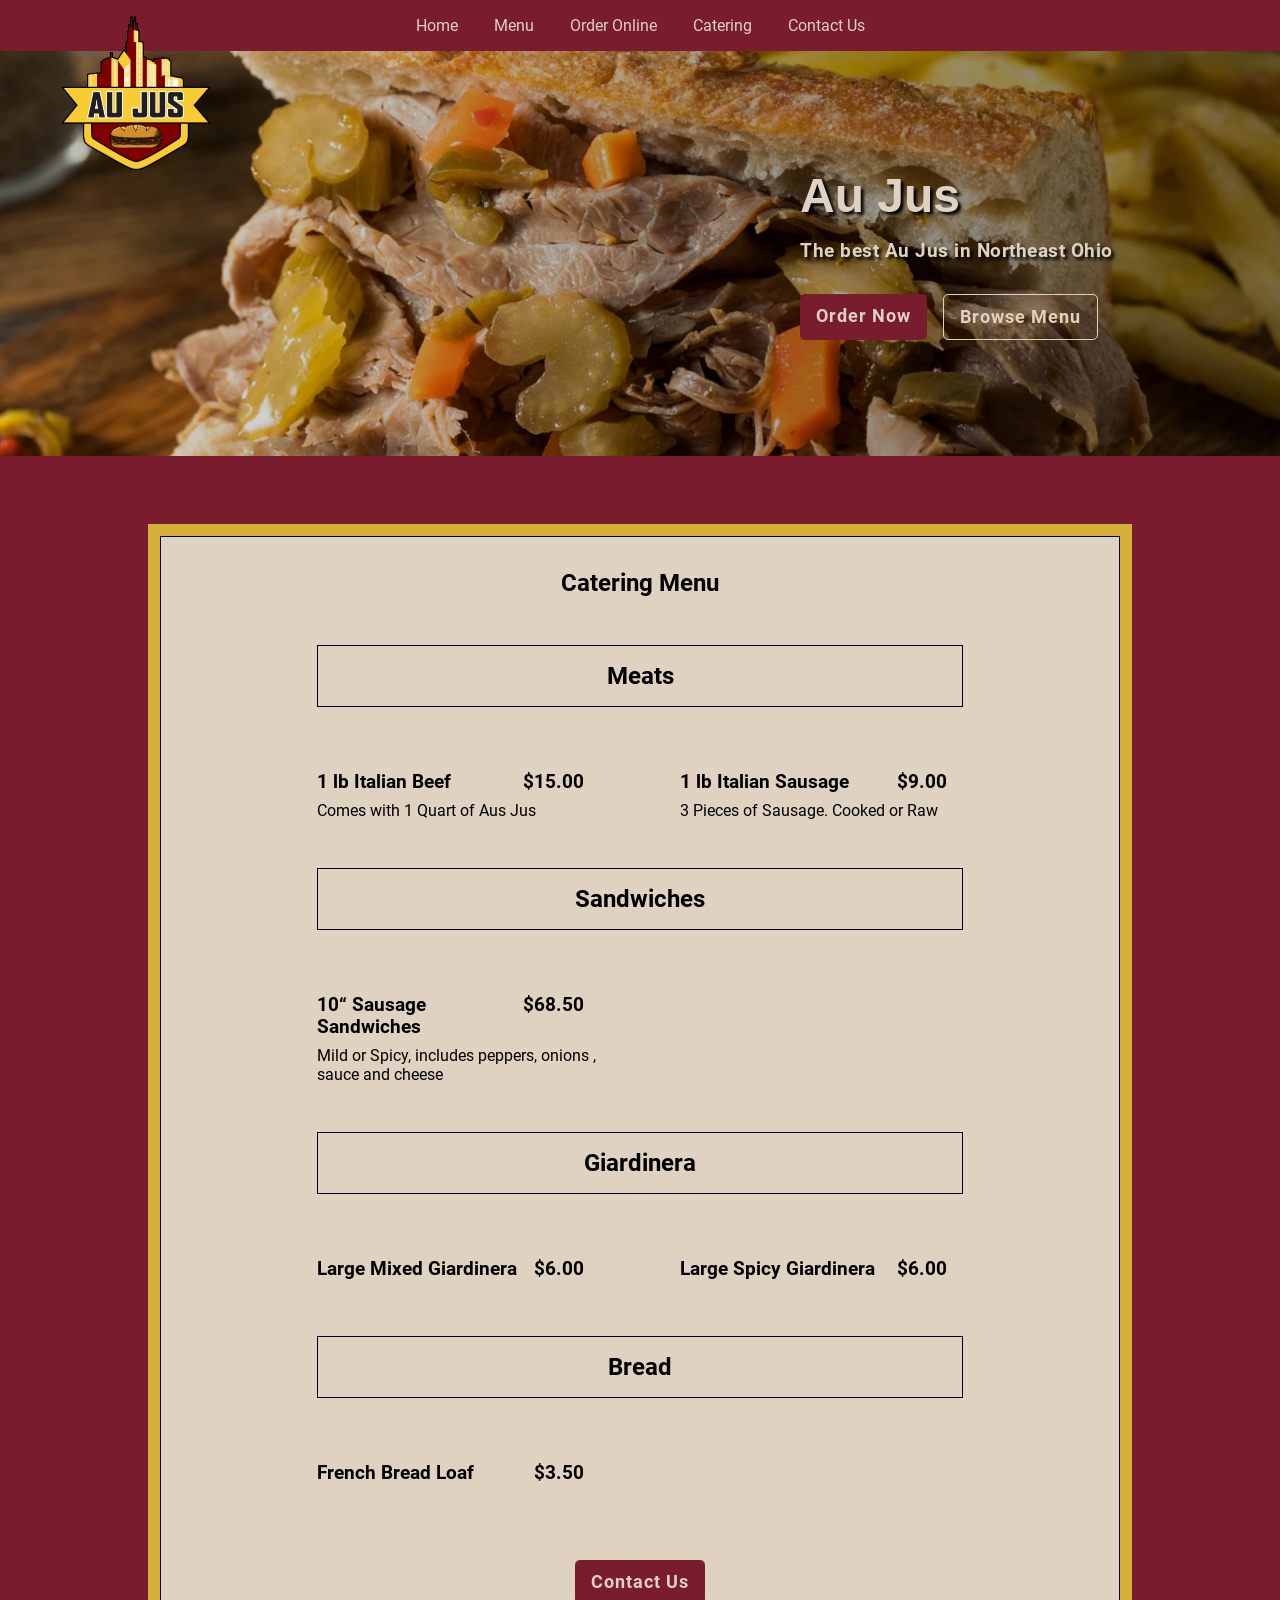
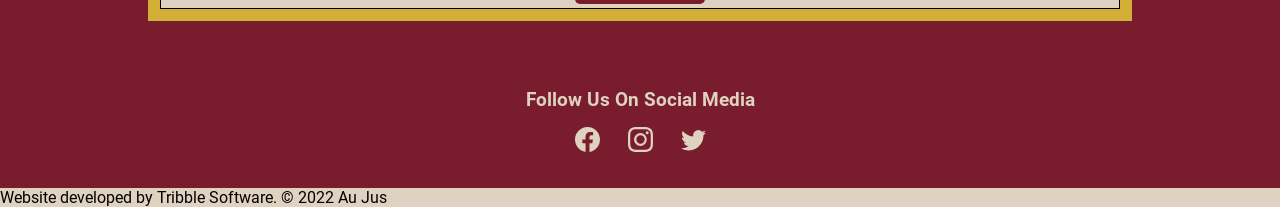
==== CateringMenu.html @ e4e85e1d "re created repo bc it was taking too long to learn how to remove sensitive password I accidentally u" ====
<!DOCTYPE html>
<html lang="en">

<head>
  <meta charset="UTF-8" />
  <meta http-equiv="X-UA-Compatible" content="IE=edge" />
  <meta name="viewport" content="width=device-width, initial-scale=1.0" />
  <link rel="stylesheet" type="text/css" href="css/style.css" />
  <script src="js/app.js" defer></script>
  <title>Au Jus - Catering Menu</title>
</head>

<body>
  <nav>
    <div class="logoHolder" id="logoHolder">
      <a href="index.html"><img id="logo" src="./images/LogoWithSkylineCompressed.png" alt="Aujus Logo" class="logo" /></a>
    </div>
    <a href="https://www.toasttab.com/local/r-1c04fff1-90ef-4f2b-801d-41af2a66e068" id="orderBtn">Order Now</a>
    <ul id="responsiveLinks">
      <li class="navItem"><a href="index.html">Home</a></li>
      <li class="navItem"><a href="Menu.html">Menu</a></li>
      <li class="navItem"><a href="https://www.toasttab.com/local/r-1c04fff1-90ef-4f2b-801d-41af2a66e068">Order
          Online</a></li>
      <li class="navItem"><a href="CateringMenu.html">Catering</a></li>
      <li class="navItem"><a href="ContactUs.html">Contact Us</a></li>
    </ul>


    <div id="hamburgerMenu">
      <span></span>
    </div>
  </nav>

  <!---------Catering Menu-------->
  <div class="heroContainer">
    <div class="main-hero">
      <div class="hero-text">
        <h1 id="heroTitle">Au Jus</h1>
        <img class="heroLogo" id="heroLogo" src="images/LogoWithSkylineCompressed.png" />
        <p>The best Au Jus in Northeast Ohio</p>
        <div class="hero-links">
          <a class="btn btn-primary" href="https://www.toasttab.com/local/r-1c04fff1-90ef-4f2b-801d-41af2a66e068">Order
            Now</a>
          <a class="btn btn-secondary" href="./Menu.html">Browse Menu</a>
        </div>
      </div>
    </div>
  </div>

  <div class="menuWrapper">
    <div class="menu">
      <h2>Catering Menu</h2>

      <div class="catering-flex-container">
        <h2 class="menuGroupTitle">Meats</h2>
        <div class="menuItem-flex-container">
          <div class="cateringMenuItem">
            <div class="menuItemTitle">
              <h3>1 lb Italian Beef</h3>
              <h3>$15.00</h3>
            </div>
            <p>Comes with 1 Quart of Aus Jus</p>
          </div>
          <div class="cateringMenuItem">
            <div class="menuItemTitle">
              <h3>1 lb Italian Sausage</h3>
              <h3>$9.00</h3>
            </div>
            <p>3 Pieces of Sausage. Cooked or Raw</p>
          </div>
        </div>
        <h2 class="menuGroupTitle">Sandwiches</h2>
        <div class="menuItem-flex-container">
          <div class="cateringMenuItem">
            <div class="menuItemTitle">
              <h3>10“ Sausage Sandwiches</h3>
              <h3>$68.50</h3>
            </div>
            <p>Mild or Spicy, includes peppers, onions , sauce and cheese</p>
          </div>
          <div class="cateringMenuItem">
            <div class="menuItemTitle">
              <h3></h3>
              <h3></h3>
            </div>
            <p></p>
          </div>
        </div>
        
        <!-- </div> -->

        <h2 class="menuGroupTitle">Giardinera</h2>
        <div class="menuItem-flex-container">
          <div class="cateringMenuItem">
            <div class="menuItemTitle">
              <h3>Large Mixed Giardinera</h3>
              <h3>$6.00</h3>
            </div>
          </div>
          <div class="cateringMenuItem">
            <div class="menuItemTitle">
              <h3>Large Spicy Giardinera</h3>
              <h3>$6.00</h3>
            </div>
          </div>
        </div>
        <h2 class="menuGroupTitle">Bread</h2>
        <div class="menuItem-flex-container">
          <div class="cateringMenuItem">
            <div class="menuItemTitle">
              <h3>French Bread Loaf</h3>
              <h3>$3.50</h3>
            </div>
          </div>
          <div class="cateringMenuItem">
            <div class="menuItemTitle">
              <h3></h3>
              <h3></h3>
            </div>
            <p></p>
          </div>
        </div>
      </div>
      <div class="btnWrapper">
        <a class="btn btn-primary" href="">Contact Us </a>
      </div>
    </div>
  </div>
  <div class="socialsContainer">
    <h3>Follow Us On Social Media</h3>
    <div>
      <a href="https://www.facebook.com/Au-Jus-100579089202048" target="_blank" aria-label="Facebook"><svg
          xmlns="http://www.w3.org/2000/svg" width="25" height="25" fill="currentColor" class="bi bi-facebook"
          viewBox="0 0 16 16">
          <path
            d="M16 8.049c0-4.446-3.582-8.05-8-8.05C3.58 0-.002 3.603-.002 8.05c0 4.017 2.926 7.347 6.75 7.951v-5.625h-2.03V8.05H6.75V6.275c0-2.017 1.195-3.131 3.022-3.131.876 0 1.791.157 1.791.157v1.98h-1.009c-.993 0-1.303.621-1.303 1.258v1.51h2.218l-.354 2.326H9.25V16c3.824-.604 6.75-3.934 6.75-7.951z" />
        </svg></a>
      <!-- Instagram -->
      <a href="https://www.instagram.com/aujuscle" target="_blank" aria-label="Instagram"><svg
          xmlns="http://www.w3.org/2000/svg" width="25" height="25" fill="currentColor" class="bi bi-instagram"
          viewBox="0 0 16 16">
          <path
            d="M8 0C5.829 0 5.556.01 4.703.048 3.85.088 3.269.222 2.76.42a3.917 3.917 0 0 0-1.417.923A3.927 3.927 0 0 0 .42 2.76C.222 3.268.087 3.85.048 4.7.01 5.555 0 5.827 0 8.001c0 2.172.01 2.444.048 3.297.04.852.174 1.433.372 1.942.205.526.478.972.923 1.417.444.445.89.719 1.416.923.51.198 1.09.333 1.942.372C5.555 15.99 5.827 16 8 16s2.444-.01 3.298-.048c.851-.04 1.434-.174 1.943-.372a3.916 3.916 0 0 0 1.416-.923c.445-.445.718-.891.923-1.417.197-.509.332-1.09.372-1.942C15.99 10.445 16 10.173 16 8s-.01-2.445-.048-3.299c-.04-.851-.175-1.433-.372-1.941a3.926 3.926 0 0 0-.923-1.417A3.911 3.911 0 0 0 13.24.42c-.51-.198-1.092-.333-1.943-.372C10.443.01 10.172 0 7.998 0h.003zm-.717 1.442h.718c2.136 0 2.389.007 3.232.046.78.035 1.204.166 1.486.275.373.145.64.319.92.599.28.28.453.546.598.92.11.281.24.705.275 1.485.039.843.047 1.096.047 3.231s-.008 2.389-.047 3.232c-.035.78-.166 1.203-.275 1.485a2.47 2.47 0 0 1-.599.919c-.28.28-.546.453-.92.598-.28.11-.704.24-1.485.276-.843.038-1.096.047-3.232.047s-2.39-.009-3.233-.047c-.78-.036-1.203-.166-1.485-.276a2.478 2.478 0 0 1-.92-.598 2.48 2.48 0 0 1-.6-.92c-.109-.281-.24-.705-.275-1.485-.038-.843-.046-1.096-.046-3.233 0-2.136.008-2.388.046-3.231.036-.78.166-1.204.276-1.486.145-.373.319-.64.599-.92.28-.28.546-.453.92-.598.282-.11.705-.24 1.485-.276.738-.034 1.024-.044 2.515-.045v.002zm4.988 1.328a.96.96 0 1 0 0 1.92.96.96 0 0 0 0-1.92zm-4.27 1.122a4.109 4.109 0 1 0 0 8.217 4.109 4.109 0 0 0 0-8.217zm0 1.441a2.667 2.667 0 1 1 0 5.334 2.667 2.667 0 0 1 0-5.334z" />
        </svg></a>
      <!-- twitter -->
      <a href="https://twitter.com/AuJusCle" target="_blank" aria-label="Twitter"><svg
          xmlns="http://www.w3.org/2000/svg" width="25" height="25" fill="currentColor" class="bi bi-twitter"
          viewBox="0 0 16 16">
          <path
            d="M5.026 15c6.038 0 9.341-5.003 9.341-9.334 0-.14 0-.282-.006-.422A6.685 6.685 0 0 0 16 3.542a6.658 6.658 0 0 1-1.889.518 3.301 3.301 0 0 0 1.447-1.817 6.533 6.533 0 0 1-2.087.793A3.286 3.286 0 0 0 7.875 6.03a9.325 9.325 0 0 1-6.767-3.429 3.289 3.289 0 0 0 1.018 4.382A3.323 3.323 0 0 1 .64 6.575v.045a3.288 3.288 0 0 0 2.632 3.218 3.203 3.203 0 0 1-.865.115 3.23 3.23 0 0 1-.614-.057 3.283 3.283 0 0 0 3.067 2.277A6.588 6.588 0 0 1 .78 13.58a6.32 6.32 0 0 1-.78-.045A9.344 9.344 0 0 0 5.026 15z" />
        </svg></a>
    </div>
  </div>
  <div class="footer">
    <div class="footer-text">
      <p>Website developed by Tribble Software. &copy; 2022 Au Jus</p>
    </div>
  </div>
</body>

</html>
---- css/style.css ----
/* @import url("https://fonts.googleapis.com/css2?family=Dancing+Script:wght@700&display=swap"); */

:root {
  --color-primary: #781c2e;
  --color-secondary: #dfd2c0;
  --color-accent: #d4af37;
}

* {
  box-sizing: border-box;
  margin: 0;
  padding: 0;
}

body {
  background-color: var(--color-primary);
}

@font-face {
  font-family: "Roboto";
  src: url(../assets/Roboto/Roboto-Regular.ttf);
  font-display: swap;
}
@font-face {
  font-family: "Roboto";
  src: url(../assets/Roboto/Roboto-Bold.ttf);
  font-weight: bold;
  font-display: swap;
}

body {
  font-family: "Roboto";
}

/*  -------------- Buttons and other helpers ---------------------------------- */
.btn {
  color: var(--color-secondary);
  padding: 0.75rem 1rem;
  border-radius: 5px;
  cursor: pointer;
  transition: all 0.3s ease-in-out;
  font-size: 1.1rem;
  font-weight: bold;
  letter-spacing: 1px;
  text-decoration: none;
}

.btn-primary {
  position: relative;
  background-color: var(--color-primary);
  z-index: 1;
  border: none;
}

.btn-primary::before {
  content: "";
  position: absolute;
  top: 0;
  left: 0;
  width: 100%;
  height: 100%;
  background-color: var(--color-secondary);
  border-radius: 4px;
  z-index: -1;
  transition: transform 250ms ease-in;
  transform: scaleX(0);
  transform-origin: right;
}
.btn-primary:hover::before {
  transform: scaleX(1);
  transform-origin: left;
  z-index: -1;
}

.btn-secondary::before {
  content: "";
  position: absolute;
  top: 0;
  left: 0;
  width: 100%;
  height: 100%;
  background-color: var(--color-secondary);
  border-radius: 4px;
  z-index: -1;
  transition: transform 250ms ease-in;
  transform: scaleX(0);
  transform-origin: right;
}
.btn-secondary:hover::before {
  transform: scaleX(1);
  transform-origin: left;
}

.btn-secondary {
  position: relative;
  border: 1px solid var(--color-secondary);
}

.btn-primary:hover {
  color: var(--color-primary);
}
.btn-secondary:hover {
  color: var(--color-primary);
}

.btn-accent {
  position: relative;
  background-color: var(--color-primary);
  z-index: 1;
  border: none;
}
.btn-accent::before {
  content: "";
  position: absolute;
  top: 0;
  left: 0;
  width: 100%;
  height: 100%;
  background-color: var(--color-accent);
  border-radius: 4px;
  transform: scaleX(0);
  transform-origin: right;
  z-index: -1;
  transition: transform 250ms ease-in;
}
.btn-accent:hover {
  color: var(--color-primary);
}
.btn-accent:hover::before {
  transform: scaleX(1);
  transform-origin: left;
}

.submitBtn {
  flex: 50%;
  margin: 0 auto;
}

.title {
  text-align: center;
}

.smallText{
  font-size: 0.8rem;
}
#alertModal {
  position: fixed;
  display: none;
  top: 0;
  left: 0;
  width: 100%;
  height: 100%;
  background-color: rgba(0, 0, 0, 0.5);
}
.modal {
  position: absolute;
  display: flex;
  flex-direction: column;
  justify-content: center;
  align-items: center;
  top: 50%;
  left: 50%;
  transform: translate(-50%, -50%);
  width: 30rem;
  height: 20rem;
  box-shadow: var(--color-accent) 0px 0px 0px 12px;
  border: 1px solid black;
  background-color: var(--color-secondary);
  border-radius: 5px;
  padding: 1rem;
  z-index: 2;
}
.modal h1 {
  text-align: center;
  font-size: 1.5rem;
  font-weight: bold;
  margin-bottom: 1rem;
}
.modal p {
  text-align: center;
  font-size: 1.2rem;
  margin-bottom: 1rem;
}

.modal a {
  text-align: center;
}
/* ----------------------------------- NAV BAR------------------------------- */
nav {
  background-color: var(--color-primary);
  position: sticky;
  display: flex;
  justify-content: space-around;
  top: 0;
  width: 100%;
  z-index: 20;
}
.logoHolder {
  position: absolute;
  display: flex;
  justify-content: center;
  align-items: center;
  top:0;
  left: 0;
  margin-left: 6rem;
  width: 5rem;
  margin-top: 1rem;
}

#orderBtn {
  position: absolute;
  display: none;
  top: 0;
  right: 50%;
  transform: translate(50%);
  text-decoration: none;
  color: var(--color-secondary);
  padding: 1rem 1rem;
}
#hamburgerMenu {
  display: none;
  position: absolute;
  top: 0;
  right: 0;
  width: 25px;
  height: 15px;
  margin: 1rem;
  float: right;
  transition: all 0.3s ease-in-out;
}

#hamburgerMenu::before {
  content: "";
  display: block;
  width: 100%;
  height: 2px;
  background-color: var(--color-secondary);
  position: absolute;
  top: 0;
  left: 0;
  z-index: 1;
  transition: all 0.3s ease-in-out;
}
#hamburgerMenu::after {
  content: "";
  display: block;
  width: 100%;
  height: 2px;
  background-color: var(--color-secondary);
  position: absolute;
  top: 100%;
  left: 0;
  z-index: 1;
  transition: all 0.3s ease-in-out;
}
#hamburgerMenu span {
  content: "";
  display: block;
  width: 100%;
  height: 2px;
  background-color: var(--color-secondary);
  position: absolute;
  top: 50%;
  left: 0;
  z-index: 1;
}
#logo {
  display: inline-block;
  width: 150px;
}


nav ul {
  list-style-type: none;
  display: inline-block;
}
nav ul li {
  display: inline-block;
}

nav ul li:hover {
  background-color: var(--color-secondary);
}

nav ul li a {
  display: block;
  color: rgb(223, 210, 192);
  text-decoration: none;
  padding: 1rem;
}

nav ul li a:hover {
  color: var(--color-primary);
  text-decoration: none;
  padding: 1rem;
}

#socialMediaIcons {
  position: absolute;
  right: 0;
  top: 50%;
  transform: translate(-50%, -50%);
  display: inline-flex;
  justify-content: center;
  align-items: center;
}
#socialMediaIcons a {
  text-decoration: none;
  color: var(--color-secondary);
  padding: 0 0.75rem 0 0.75rem;
}
/* --------------------------- HOME PAGE (index) ----------------------------------- */
.main-hero {
  background: linear-gradient(to left, rgba(0, 0, 0, 0.5), rgba(0, 0, 0, 0.1)),
    url("../images/AujusBackground1920scaled.webp");
  background-size: 100%;
  background-repeat: no-repeat;
  background-position: 0% 20%;
  position: relative;
  height: 45vh;
  /* box-shadow: var(--color-accent) 0px 0px 0px 12px; */
}

#heroLogo{
  width: 40%;
  display: none;
}
.contentContainer {
  background-color: var(--color-primary);
}
.hero-text {
  position: absolute;
  padding: 2rem;
  width: 40%;
  top: 50%;
  right: 0;
  transform: translate(0%, -50%);
  font-weight: bold;
}
.hero-text h1 {
  font-family: "Montserrat", sans-serif;
  text-shadow: black 0.2rem 0.2rem 0.2rem;
  font-size: 3rem;
  color: rgb(223, 210, 192);
  margin: 0 0 1rem 0;
}

.hero-text p {
  color: rgb(223, 210, 192);
  text-shadow: black 0.2rem 0.2rem 0.2rem;
  font-size: 1.2rem;
  letter-spacing: 0.5px;
  margin: 0 0 2rem 0;
}
.hero-links {
  display: flex;
  gap: 1rem;
}
.mainPhrase {
  background-color: rgb(223, 210, 192);
  margin: 5rem auto;
  padding: 4rem;
  width: 95%;
  text-align: center;
  display: flex;
  justify-content: space-around;
  border: 1px solid black;
  box-shadow: var(--color-accent) 0px 0px 0px 12px;
  border-radius: 5px;
}

.mainPhrase img {
  width: 350px;
}
.mainPhrase p {
  font-size: 2rem;
}
.infoBlocks {
  display: flex;
  justify-content: space-around;
}
.i-block {
  width: 30%;
  background-color: rgb(223, 210, 192);
  padding: 1rem;
  margin-bottom: 3rem;
  border: 1px solid black;
  border-radius: 5px;
  box-shadow: var(--color-accent) 0px 0px 0px 12px;
}
.i-block h2 {
  text-align: center;
  margin-bottom: 2rem;
}

.location p {
  text-align: center;
  font-size: 1.2rem;
}

.daysAndHours {
  display: flex;
  justify-content: space-around;
  align-items: center;
}
.daysAndHours p {
  font-size: 1.5rem;
  margin-top: 1rem;
  margin-bottom: 0.5rem;
}
.about {
  position: relative;
}
.aboutParagraphWrapper {
  position: absolute;
  top: 0;
  left: 0;
  width: 100%;
  height: 100%;
  display: flex;
  flex-direction: column;
  justify-content: center;
}
.about p {
  font-size: 1.5rem;
  line-height: 1.4;
  padding: 0 2rem 2rem 2rem;
}
.socialsContainer {
  width: 100%;
  color: var(--color-secondary);
  display: flex;
  flex-direction: column;
  justify-content: center;
  align-items: center;
  gap: 1rem;
  margin: 0 0 2rem 0;
}
.socialsContainer a {
  text-decoration: none;
  color: var(--color-secondary);
  padding: 0.75rem;
}
.footer {
  background-color: var(--color-secondary);
}
/* ------------------MENU PAGE ------------------------------------ */

.menuWrapper {
  width: 100%;
  min-height: 100vh;
}

.menu {
  background-color: rgb(223, 210, 192);
  width: 75%;
  height: 100%;
  margin: 5rem auto;
  padding: 1rem 3rem 1rem 3rem;
  border: 1px solid black;
  box-shadow: var(--color-accent) 0px 0px 0px 12px;
}

.menu h2 {
  text-align: center;
  margin: 1rem 0 2rem 0;
  color: black;
}
.menuGroupFlexContainer {
  width: 50%;
}
.menuItemsWrapper {
  display: flex;
  column-gap: 8rem;
}
.longMenuGroup {
  grid-row: span 5;
}
.menuGroup {
  grid-row: span 4;
}

.menuGroupTitle {
  text-align: center;
  border: 1px solid rgb(0, 0, 0);
  padding: 1rem;
  margin: 1rem 0 1rem 0;
}
.menuItem {
  margin: 2rem 0 2rem 0;
}

.menuItem p{
  width: 75%;
}
.menuItemTitle {
  display: flex;
  justify-content: space-between;
  margin-bottom: 0.5rem;
}
.menuItemTitle h3 {
  padding-right: 1rem;
}

.menuSideItemRight h3 {
  padding-bottom: 1rem;
}

.btnWrapper {
  text-align: center;
  padding: 3rem 0 0rem 0;
}

/* Horizontal rule with a class */
.menuSeperator{
  width: 100%;
  height: 3px;
  background-color: black;
  margin: 1rem 0 2rem 0;
}

/* ---------------------------Catering Menu ------------------------------- */

.catering-flex-container {
  width: 75%;
  margin: 0 auto;
  display: flex;
  flex-direction: column;
  justify-content: space-around;
}
.cateringMenuItem {
  width: 50%;
  margin: 2rem 0 2rem 0;
}
.menuItem-flex-container {
  display: flex;
  justify-content: flex-start;
  gap: 5rem;
}
/* ------------------------- Contact Us------------------------------------ */

.formWrapper {
  display: flex;
  justify-content: center;
  background-color: var(--color-secondary);
  width: 50vw;
  margin: 3rem auto;
}

.mainFormGroup {
  display: flex;
  justify-content: space-between;
}

.formGroup {
  display: flex;
  flex-direction: column;
  justify-content: space-between;
  width: 35%;
  margin-bottom: 2rem;
}

#contactForm textarea {
  height: 100%;
}
/* ---------- */
.formContainer {
  background-color: var(--color-secondary);
  box-shadow: var(--color-accent) 0px 0px 0px 12px;
  border: 1px solid black;
  width: 50%;
  min-height: 50vh;
  margin: 2rem auto;
  padding: 1rem;
  border-radius: 5px;
}
.formContainer > h1 {
  text-align: center;
  margin: 1rem 0 2rem 0;
}

#contactForm {
  display: flex;
  flex-direction: column;
  font-size: 1.2rem;
}
.formInputWrapper {
  display: flex;
  justify-content: space-around;
}
.formLabel {
  letter-spacing: 0.5;
  margin-bottom: 1rem;
}
.formInput {
  font-size: 1.2rem;
  margin-bottom: 1rem;
}

.formInput:nth-of-type(3) {
  margin-bottom: 0;
}

.captcha-center{
  display: flex;
  justify-content: center;
  margin: 1rem 0 1rem 0;
}
/* ------------------------ MEDIA QUERIES ------------------------------- */

@media screen and (max-width: 1500px) {
  .i-block {
    width: 100%;
  }
}

@media screen and (max-width: 1000px) {
  #socialMediaIcons {
    transform: translate(0, -50%);
  }

  #socialMediaIcons a {
    padding: 0 0.5rem 0 0.5rem;
  }
  .logoHolder{
    margin-left: 2rem;
  }
  #logo {
    width: 100px;
  }
  .infoBlocks {
    flex-direction: column;
  }
  .i-block {
    width: 90%;
    margin: 1rem auto;
  }
  .main-hero {
    background: linear-gradient(to top, rgba(0, 0, 0, 0.7), rgba(0, 0, 0, 0.1)),
      url("../images/AujusBackgroundResize1280.webp");
    background-position: 45% 25%;
  }
  .hero-text {
    width: 100%;
    top: 100%;
    left: 0;
    transform: translate(0, -100%);
    text-align: center;
  }
  .hero-links {
    display: flex;
    justify-content: space-evenly;
  }

  .menuItemsWrapper {
    flex-direction: column;
  }
  .menuGroupFlexContainer {
    width: 100%;
  }
  .catering-flex-container {
    width: 100%;
  }
  .aboutParagraphWrapper {
    position: relative;
  }

  .about p {
    padding: 0 2rem 1rem 2rem;
  }

  .formInputWrapper {
    flex-direction: column;
  }
  .formGroup {
    width: 100%;
  }
}

@media screen and (max-width: 700px) {
  /* nav changes for mobile */
  nav {
    flex-direction: column;
    justify-content: flex-start;
    align-items: flex-start;
    min-height: 50px;
  }
  .navItem {
    display: block;
  }
  nav ul {
    display: none;
  }

  #socialMediaIcons {
    display: none;
    position: relative;
  }
  .showOnMobile {
    display: block !important;
    width: 100%;
    margin-top: 4rem;
  }
  .logoHolder {
    position: absolute;
    top:0;
    left:0;
    display: none;
    transform: translateY(-0.5rem);
  }

  .hamOpenLogo {
  top: 75%;
  left: 71%;
  }

  .hero-text{
    display:flex;
    flex-direction:column;
    align-items: center;
  }
  .hero-text h1{
    display:none;
  }
  #heroLogo{
    width: 50%;
    display: block;
    margin-bottom: 1rem;
  }

  #hamburgerMenu {
    display: block;
  }
  .hamActive {
    display: block;
  }
  .hamActive span {
    display: none !important;
  }
  .hamActive::before {
    transform: rotate(45deg) translate(0, 10px);
  }
  .hamActive::after {
    transform: rotate(-45deg) translate(0, -10px);
  }

  .main-hero{
    height: 60vh;
    background-size: cover;
  }

  .menu {
    width: 100%;
    margin-top: 3rem;
    padding-bottom: 5rem;
  }

  .menuItem-flex-container {
    flex-direction: column;
    justify-content: flex-start;
  }
  .cateringMenuItem {
    width: 100%;
  }
  .formContainer {
    width: 90vw;
  }

  .modal {
    width: 100%;
  }

  #orderBtn {
    display: block;
  }
}
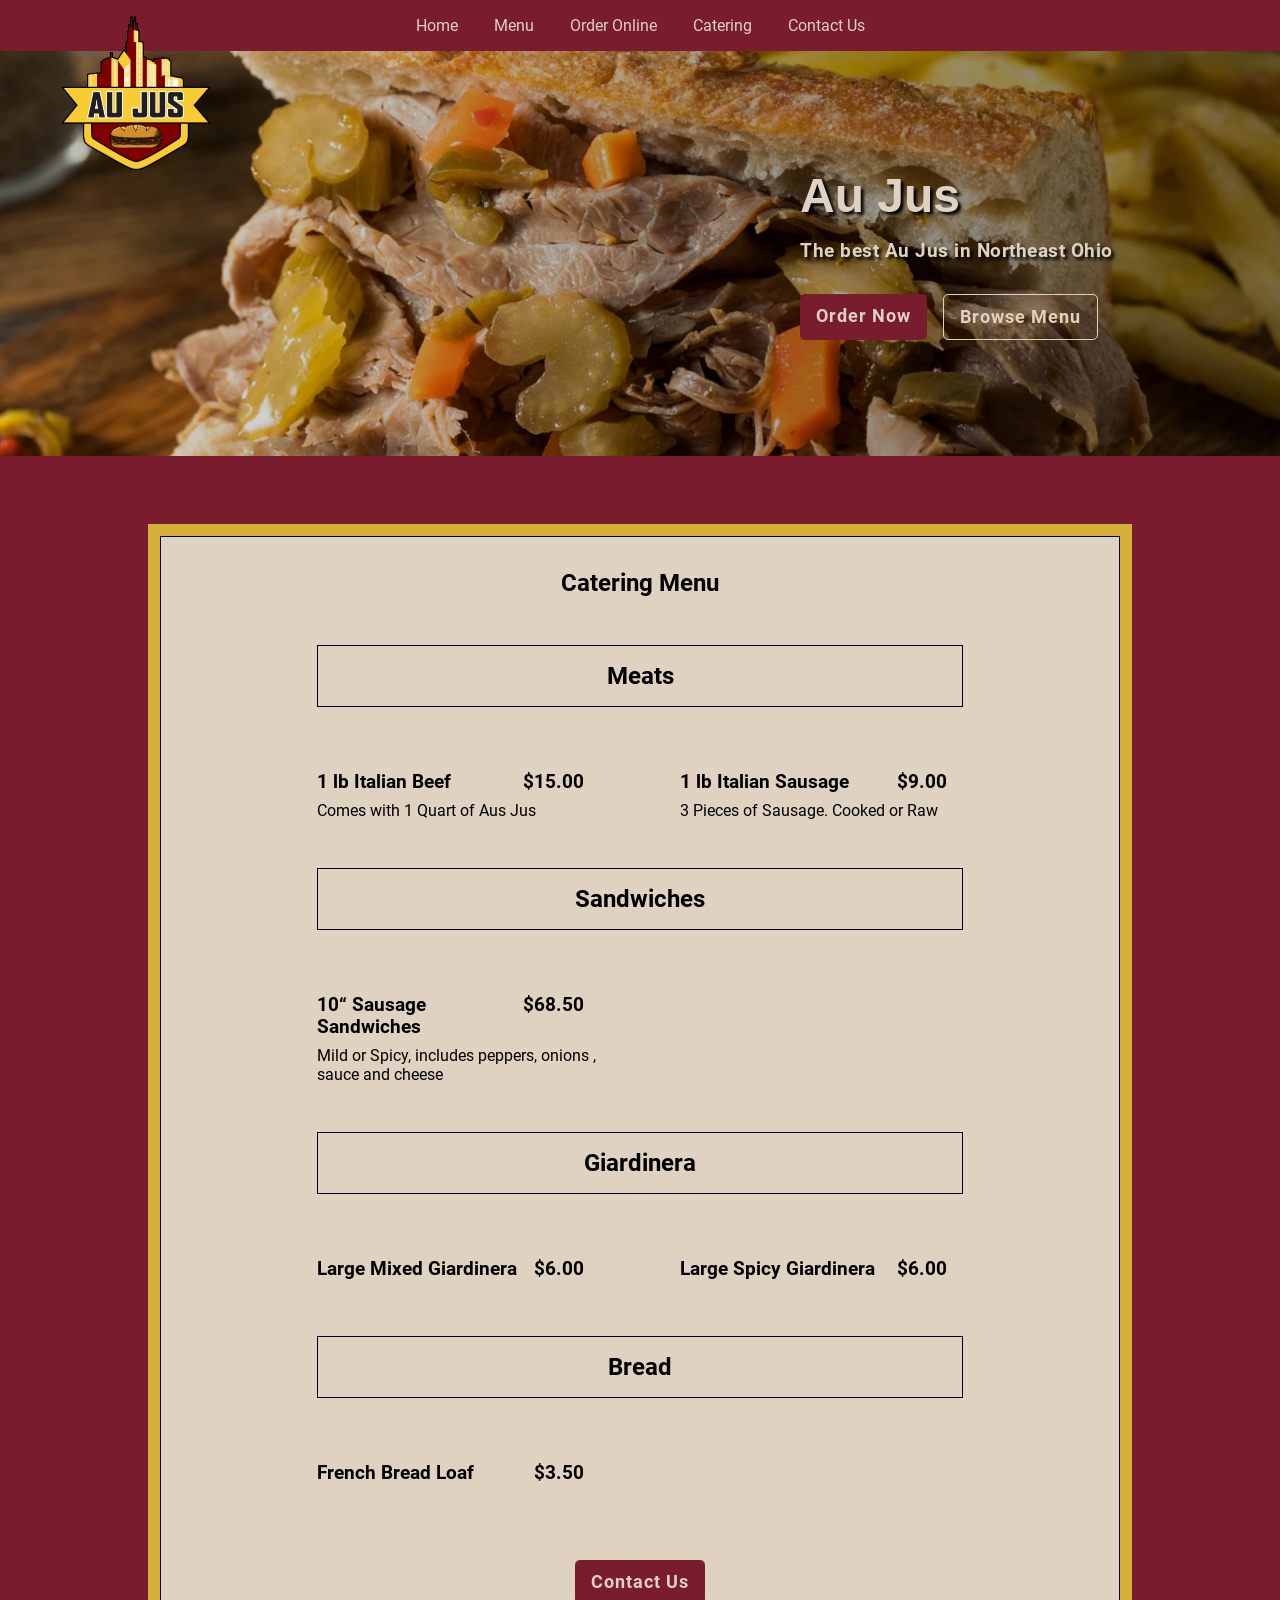
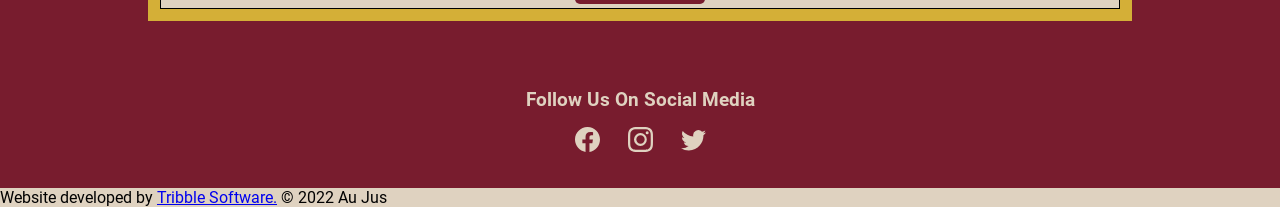
==== commit 7a350cbd: "updated provolone on menu page" ====
--- a/CateringMenu.html
+++ b/CateringMenu.html
@@ -1,161 +1,213 @@
 <!DOCTYPE html>
 <html lang="en">
-
-<head>
-  <meta charset="UTF-8" />
-  <meta http-equiv="X-UA-Compatible" content="IE=edge" />
-  <meta name="viewport" content="width=device-width, initial-scale=1.0" />
-  <link rel="stylesheet" type="text/css" href="css/style.css" />
-  <script src="js/app.js" defer></script>
-  <title>Au Jus - Catering Menu</title>
-</head>
-
-<body>
-  <nav>
-    <div class="logoHolder" id="logoHolder">
-      <a href="index.html"><img id="logo" src="./images/LogoWithSkylineCompressed.png" alt="Aujus Logo" class="logo" /></a>
-    </div>
-    <a href="https://www.toasttab.com/local/r-1c04fff1-90ef-4f2b-801d-41af2a66e068" id="orderBtn">Order Now</a>
-    <ul id="responsiveLinks">
-      <li class="navItem"><a href="index.html">Home</a></li>
-      <li class="navItem"><a href="Menu.html">Menu</a></li>
-      <li class="navItem"><a href="https://www.toasttab.com/local/r-1c04fff1-90ef-4f2b-801d-41af2a66e068">Order
-          Online</a></li>
-      <li class="navItem"><a href="CateringMenu.html">Catering</a></li>
-      <li class="navItem"><a href="ContactUs.html">Contact Us</a></li>
-    </ul>
-
-
-    <div id="hamburgerMenu">
-      <span></span>
-    </div>
-  </nav>
-
-  <!---------Catering Menu-------->
-  <div class="heroContainer">
-    <div class="main-hero">
-      <div class="hero-text">
-        <h1 id="heroTitle">Au Jus</h1>
-        <img class="heroLogo" id="heroLogo" src="images/LogoWithSkylineCompressed.png" />
-        <p>The best Au Jus in Northeast Ohio</p>
-        <div class="hero-links">
-          <a class="btn btn-primary" href="https://www.toasttab.com/local/r-1c04fff1-90ef-4f2b-801d-41af2a66e068">Order
-            Now</a>
-          <a class="btn btn-secondary" href="./Menu.html">Browse Menu</a>
+  <head>
+    <meta charset="UTF-8" />
+    <meta http-equiv="X-UA-Compatible" content="IE=edge" />
+    <meta name="viewport" content="width=device-width, initial-scale=1.0" />
+    <link rel="stylesheet" type="text/css" href="css/style.css" />
+    <script src="js/app.js" defer></script>
+    <title>Au Jus - Catering Menu</title>
+  </head>
+
+  <body>
+    <nav>
+      <div class="logoHolder" id="logoHolder">
+        <a href="index.html"
+          ><img
+            id="logo"
+            src="./images/LogoWithSkylineCompressed.png"
+            alt="Aujus Logo"
+            class="logo"
+        /></a>
+      </div>
+      <a
+        href="https://www.toasttab.com/local/r-1c04fff1-90ef-4f2b-801d-41af2a66e068"
+        id="orderBtn"
+        >Order Now</a
+      >
+      <ul id="responsiveLinks">
+        <li class="navItem"><a href="index.html">Home</a></li>
+        <li class="navItem"><a href="Menu.html">Menu</a></li>
+        <li class="navItem">
+          <a
+            href="https://www.toasttab.com/local/r-1c04fff1-90ef-4f2b-801d-41af2a66e068"
+            >Order Online</a
+          >
+        </li>
+        <li class="navItem"><a href="CateringMenu.html">Catering</a></li>
+        <li class="navItem"><a href="ContactUs.html">Contact Us</a></li>
+      </ul>
+
+      <div id="hamburgerMenu">
+        <span></span>
+      </div>
+    </nav>
+
+    <!---------Catering Menu-------->
+    <div class="heroContainer">
+      <div class="main-hero">
+        <div class="hero-text">
+          <h1 id="heroTitle">Au Jus</h1>
+          <img
+            class="heroLogo"
+            id="heroLogo"
+            src="images/LogoWithSkylineCompressed.png"
+          />
+          <p>The best Au Jus in Northeast Ohio</p>
+          <div class="hero-links">
+            <a
+              class="btn btn-primary"
+              href="https://www.toasttab.com/local/r-1c04fff1-90ef-4f2b-801d-41af2a66e068"
+              >Order Now</a
+            >
+            <a class="btn btn-secondary" href="./Menu.html">Browse Menu</a>
+          </div>
         </div>
       </div>
     </div>
-  </div>
-
-  <div class="menuWrapper">
-    <div class="menu">
-      <h2>Catering Menu</h2>
-
-      <div class="catering-flex-container">
-        <h2 class="menuGroupTitle">Meats</h2>
-        <div class="menuItem-flex-container">
-          <div class="cateringMenuItem">
-            <div class="menuItemTitle">
-              <h3>1 lb Italian Beef</h3>
-              <h3>$15.00</h3>
-            </div>
-            <p>Comes with 1 Quart of Aus Jus</p>
-          </div>
-          <div class="cateringMenuItem">
-            <div class="menuItemTitle">
-              <h3>1 lb Italian Sausage</h3>
-              <h3>$9.00</h3>
-            </div>
-            <p>3 Pieces of Sausage. Cooked or Raw</p>
+
+    <div class="menuWrapper">
+      <div class="menu">
+        <h2>Catering Menu</h2>
+
+        <div class="catering-flex-container">
+          <h2 class="menuGroupTitle">Meats</h2>
+          <div class="menuItem-flex-container">
+            <div class="cateringMenuItem">
+              <div class="menuItemTitle">
+                <h3>1 lb Italian Beef</h3>
+                <h3>$15.00</h3>
+              </div>
+              <p>Comes with 1 Quart of Aus Jus</p>
+            </div>
+            <div class="cateringMenuItem">
+              <div class="menuItemTitle">
+                <h3>1 lb Italian Sausage</h3>
+                <h3>$9.00</h3>
+              </div>
+              <p>3 Pieces of Sausage. Cooked or Raw</p>
+            </div>
+          </div>
+          <h2 class="menuGroupTitle">Sandwiches</h2>
+          <div class="menuItem-flex-container">
+            <div class="cateringMenuItem">
+              <div class="menuItemTitle">
+                <h3>10“ Sausage Sandwiches</h3>
+                <h3>$68.50</h3>
+              </div>
+              <p>Mild or Spicy, includes peppers, onions , sauce and cheese</p>
+            </div>
+            <div class="cateringMenuItem">
+              <div class="menuItemTitle">
+                <h3></h3>
+                <h3></h3>
+              </div>
+              <p></p>
+            </div>
+          </div>
+
+          <!-- </div> -->
+
+          <h2 class="menuGroupTitle">Giardinera</h2>
+          <div class="menuItem-flex-container">
+            <div class="cateringMenuItem">
+              <div class="menuItemTitle">
+                <h3>Large Mixed Giardinera</h3>
+                <h3>$6.00</h3>
+              </div>
+            </div>
+            <div class="cateringMenuItem">
+              <div class="menuItemTitle">
+                <h3>Large Spicy Giardinera</h3>
+                <h3>$6.00</h3>
+              </div>
+            </div>
+          </div>
+          <h2 class="menuGroupTitle">Bread</h2>
+          <div class="menuItem-flex-container">
+            <div class="cateringMenuItem">
+              <div class="menuItemTitle">
+                <h3>French Bread Loaf</h3>
+                <h3>$3.50</h3>
+              </div>
+            </div>
+            <div class="cateringMenuItem">
+              <div class="menuItemTitle">
+                <h3></h3>
+                <h3></h3>
+              </div>
+              <p></p>
+            </div>
           </div>
         </div>
-        <h2 class="menuGroupTitle">Sandwiches</h2>
-        <div class="menuItem-flex-container">
-          <div class="cateringMenuItem">
-            <div class="menuItemTitle">
-              <h3>10“ Sausage Sandwiches</h3>
-              <h3>$68.50</h3>
-            </div>
-            <p>Mild or Spicy, includes peppers, onions , sauce and cheese</p>
-          </div>
-          <div class="cateringMenuItem">
-            <div class="menuItemTitle">
-              <h3></h3>
-              <h3></h3>
-            </div>
-            <p></p>
-          </div>
+        <div class="btnWrapper">
+          <a class="btn btn-primary" href="ContactUs.html">Contact Us </a>
         </div>
-        
-        <!-- </div> -->
-
-        <h2 class="menuGroupTitle">Giardinera</h2>
-        <div class="menuItem-flex-container">
-          <div class="cateringMenuItem">
-            <div class="menuItemTitle">
-              <h3>Large Mixed Giardinera</h3>
-              <h3>$6.00</h3>
-            </div>
-          </div>
-          <div class="cateringMenuItem">
-            <div class="menuItemTitle">
-              <h3>Large Spicy Giardinera</h3>
-              <h3>$6.00</h3>
-            </div>
-          </div>
-        </div>
-        <h2 class="menuGroupTitle">Bread</h2>
-        <div class="menuItem-flex-container">
-          <div class="cateringMenuItem">
-            <div class="menuItemTitle">
-              <h3>French Bread Loaf</h3>
-              <h3>$3.50</h3>
-            </div>
-          </div>
-          <div class="cateringMenuItem">
-            <div class="menuItemTitle">
-              <h3></h3>
-              <h3></h3>
-            </div>
-            <p></p>
-          </div>
-        </div>
-      </div>
-      <div class="btnWrapper">
-        <a class="btn btn-primary" href="">Contact Us </a>
-      </div>
-    </div>
-  </div>
-  <div class="socialsContainer">
-    <h3>Follow Us On Social Media</h3>
-    <div>
-      <a href="https://www.facebook.com/Au-Jus-100579089202048" target="_blank" aria-label="Facebook"><svg
-          xmlns="http://www.w3.org/2000/svg" width="25" height="25" fill="currentColor" class="bi bi-facebook"
-          viewBox="0 0 16 16">
-          <path
-            d="M16 8.049c0-4.446-3.582-8.05-8-8.05C3.58 0-.002 3.603-.002 8.05c0 4.017 2.926 7.347 6.75 7.951v-5.625h-2.03V8.05H6.75V6.275c0-2.017 1.195-3.131 3.022-3.131.876 0 1.791.157 1.791.157v1.98h-1.009c-.993 0-1.303.621-1.303 1.258v1.51h2.218l-.354 2.326H9.25V16c3.824-.604 6.75-3.934 6.75-7.951z" />
-        </svg></a>
-      <!-- Instagram -->
-      <a href="https://www.instagram.com/aujuscle" target="_blank" aria-label="Instagram"><svg
-          xmlns="http://www.w3.org/2000/svg" width="25" height="25" fill="currentColor" class="bi bi-instagram"
-          viewBox="0 0 16 16">
-          <path
-            d="M8 0C5.829 0 5.556.01 4.703.048 3.85.088 3.269.222 2.76.42a3.917 3.917 0 0 0-1.417.923A3.927 3.927 0 0 0 .42 2.76C.222 3.268.087 3.85.048 4.7.01 5.555 0 5.827 0 8.001c0 2.172.01 2.444.048 3.297.04.852.174 1.433.372 1.942.205.526.478.972.923 1.417.444.445.89.719 1.416.923.51.198 1.09.333 1.942.372C5.555 15.99 5.827 16 8 16s2.444-.01 3.298-.048c.851-.04 1.434-.174 1.943-.372a3.916 3.916 0 0 0 1.416-.923c.445-.445.718-.891.923-1.417.197-.509.332-1.09.372-1.942C15.99 10.445 16 10.173 16 8s-.01-2.445-.048-3.299c-.04-.851-.175-1.433-.372-1.941a3.926 3.926 0 0 0-.923-1.417A3.911 3.911 0 0 0 13.24.42c-.51-.198-1.092-.333-1.943-.372C10.443.01 10.172 0 7.998 0h.003zm-.717 1.442h.718c2.136 0 2.389.007 3.232.046.78.035 1.204.166 1.486.275.373.145.64.319.92.599.28.28.453.546.598.92.11.281.24.705.275 1.485.039.843.047 1.096.047 3.231s-.008 2.389-.047 3.232c-.035.78-.166 1.203-.275 1.485a2.47 2.47 0 0 1-.599.919c-.28.28-.546.453-.92.598-.28.11-.704.24-1.485.276-.843.038-1.096.047-3.232.047s-2.39-.009-3.233-.047c-.78-.036-1.203-.166-1.485-.276a2.478 2.478 0 0 1-.92-.598 2.48 2.48 0 0 1-.6-.92c-.109-.281-.24-.705-.275-1.485-.038-.843-.046-1.096-.046-3.233 0-2.136.008-2.388.046-3.231.036-.78.166-1.204.276-1.486.145-.373.319-.64.599-.92.28-.28.546-.453.92-.598.282-.11.705-.24 1.485-.276.738-.034 1.024-.044 2.515-.045v.002zm4.988 1.328a.96.96 0 1 0 0 1.92.96.96 0 0 0 0-1.92zm-4.27 1.122a4.109 4.109 0 1 0 0 8.217 4.109 4.109 0 0 0 0-8.217zm0 1.441a2.667 2.667 0 1 1 0 5.334 2.667 2.667 0 0 1 0-5.334z" />
-        </svg></a>
-      <!-- twitter -->
-      <a href="https://twitter.com/AuJusCle" target="_blank" aria-label="Twitter"><svg
-          xmlns="http://www.w3.org/2000/svg" width="25" height="25" fill="currentColor" class="bi bi-twitter"
-          viewBox="0 0 16 16">
-          <path
-            d="M5.026 15c6.038 0 9.341-5.003 9.341-9.334 0-.14 0-.282-.006-.422A6.685 6.685 0 0 0 16 3.542a6.658 6.658 0 0 1-1.889.518 3.301 3.301 0 0 0 1.447-1.817 6.533 6.533 0 0 1-2.087.793A3.286 3.286 0 0 0 7.875 6.03a9.325 9.325 0 0 1-6.767-3.429 3.289 3.289 0 0 0 1.018 4.382A3.323 3.323 0 0 1 .64 6.575v.045a3.288 3.288 0 0 0 2.632 3.218 3.203 3.203 0 0 1-.865.115 3.23 3.23 0 0 1-.614-.057 3.283 3.283 0 0 0 3.067 2.277A6.588 6.588 0 0 1 .78 13.58a6.32 6.32 0 0 1-.78-.045A9.344 9.344 0 0 0 5.026 15z" />
-        </svg></a>
-    </div>
-  </div>
-  <div class="footer">
-    <div class="footer-text">
-      <p>Website developed by Tribble Software. &copy; 2022 Au Jus</p>
-    </div>
-  </div>
-</body>
-
-</html>+      </div>
+    </div>
+    <div class="socialsContainer">
+      <h3>Follow Us On Social Media</h3>
+      <div>
+        <a
+          href="https://www.facebook.com/Au-Jus-100579089202048"
+          target="_blank"
+          aria-label="Facebook"
+          ><svg
+            xmlns="http://www.w3.org/2000/svg"
+            width="25"
+            height="25"
+            fill="currentColor"
+            class="bi bi-facebook"
+            viewBox="0 0 16 16"
+          >
+            <path
+              d="M16 8.049c0-4.446-3.582-8.05-8-8.05C3.58 0-.002 3.603-.002 8.05c0 4.017 2.926 7.347 6.75 7.951v-5.625h-2.03V8.05H6.75V6.275c0-2.017 1.195-3.131 3.022-3.131.876 0 1.791.157 1.791.157v1.98h-1.009c-.993 0-1.303.621-1.303 1.258v1.51h2.218l-.354 2.326H9.25V16c3.824-.604 6.75-3.934 6.75-7.951z"
+            /></svg
+        ></a>
+        <!-- Instagram -->
+        <a
+          href="https://www.instagram.com/aujuscle"
+          target="_blank"
+          aria-label="Instagram"
+          ><svg
+            xmlns="http://www.w3.org/2000/svg"
+            width="25"
+            height="25"
+            fill="currentColor"
+            class="bi bi-instagram"
+            viewBox="0 0 16 16"
+          >
+            <path
+              d="M8 0C5.829 0 5.556.01 4.703.048 3.85.088 3.269.222 2.76.42a3.917 3.917 0 0 0-1.417.923A3.927 3.927 0 0 0 .42 2.76C.222 3.268.087 3.85.048 4.7.01 5.555 0 5.827 0 8.001c0 2.172.01 2.444.048 3.297.04.852.174 1.433.372 1.942.205.526.478.972.923 1.417.444.445.89.719 1.416.923.51.198 1.09.333 1.942.372C5.555 15.99 5.827 16 8 16s2.444-.01 3.298-.048c.851-.04 1.434-.174 1.943-.372a3.916 3.916 0 0 0 1.416-.923c.445-.445.718-.891.923-1.417.197-.509.332-1.09.372-1.942C15.99 10.445 16 10.173 16 8s-.01-2.445-.048-3.299c-.04-.851-.175-1.433-.372-1.941a3.926 3.926 0 0 0-.923-1.417A3.911 3.911 0 0 0 13.24.42c-.51-.198-1.092-.333-1.943-.372C10.443.01 10.172 0 7.998 0h.003zm-.717 1.442h.718c2.136 0 2.389.007 3.232.046.78.035 1.204.166 1.486.275.373.145.64.319.92.599.28.28.453.546.598.92.11.281.24.705.275 1.485.039.843.047 1.096.047 3.231s-.008 2.389-.047 3.232c-.035.78-.166 1.203-.275 1.485a2.47 2.47 0 0 1-.599.919c-.28.28-.546.453-.92.598-.28.11-.704.24-1.485.276-.843.038-1.096.047-3.232.047s-2.39-.009-3.233-.047c-.78-.036-1.203-.166-1.485-.276a2.478 2.478 0 0 1-.92-.598 2.48 2.48 0 0 1-.6-.92c-.109-.281-.24-.705-.275-1.485-.038-.843-.046-1.096-.046-3.233 0-2.136.008-2.388.046-3.231.036-.78.166-1.204.276-1.486.145-.373.319-.64.599-.92.28-.28.546-.453.92-.598.282-.11.705-.24 1.485-.276.738-.034 1.024-.044 2.515-.045v.002zm4.988 1.328a.96.96 0 1 0 0 1.92.96.96 0 0 0 0-1.92zm-4.27 1.122a4.109 4.109 0 1 0 0 8.217 4.109 4.109 0 0 0 0-8.217zm0 1.441a2.667 2.667 0 1 1 0 5.334 2.667 2.667 0 0 1 0-5.334z"
+            /></svg
+        ></a>
+        <!-- twitter -->
+        <a
+          href="https://twitter.com/AuJusCle"
+          target="_blank"
+          aria-label="Twitter"
+          ><svg
+            xmlns="http://www.w3.org/2000/svg"
+            width="25"
+            height="25"
+            fill="currentColor"
+            class="bi bi-twitter"
+            viewBox="0 0 16 16"
+          >
+            <path
+              d="M5.026 15c6.038 0 9.341-5.003 9.341-9.334 0-.14 0-.282-.006-.422A6.685 6.685 0 0 0 16 3.542a6.658 6.658 0 0 1-1.889.518 3.301 3.301 0 0 0 1.447-1.817 6.533 6.533 0 0 1-2.087.793A3.286 3.286 0 0 0 7.875 6.03a9.325 9.325 0 0 1-6.767-3.429 3.289 3.289 0 0 0 1.018 4.382A3.323 3.323 0 0 1 .64 6.575v.045a3.288 3.288 0 0 0 2.632 3.218 3.203 3.203 0 0 1-.865.115 3.23 3.23 0 0 1-.614-.057 3.283 3.283 0 0 0 3.067 2.277A6.588 6.588 0 0 1 .78 13.58a6.32 6.32 0 0 1-.78-.045A9.344 9.344 0 0 0 5.026 15z"
+            /></svg
+        ></a>
+      </div>
+    </div>
+    <div class="footer">
+      <div class="footer-text">
+        <p>
+          Website developed by
+          <a href="https://www.tribblewebdesign.com">Tribble Software.</a>
+          &copy; 2022 Au Jus
+        </p>
+      </div>
+    </div>
+  </body>
+</html>
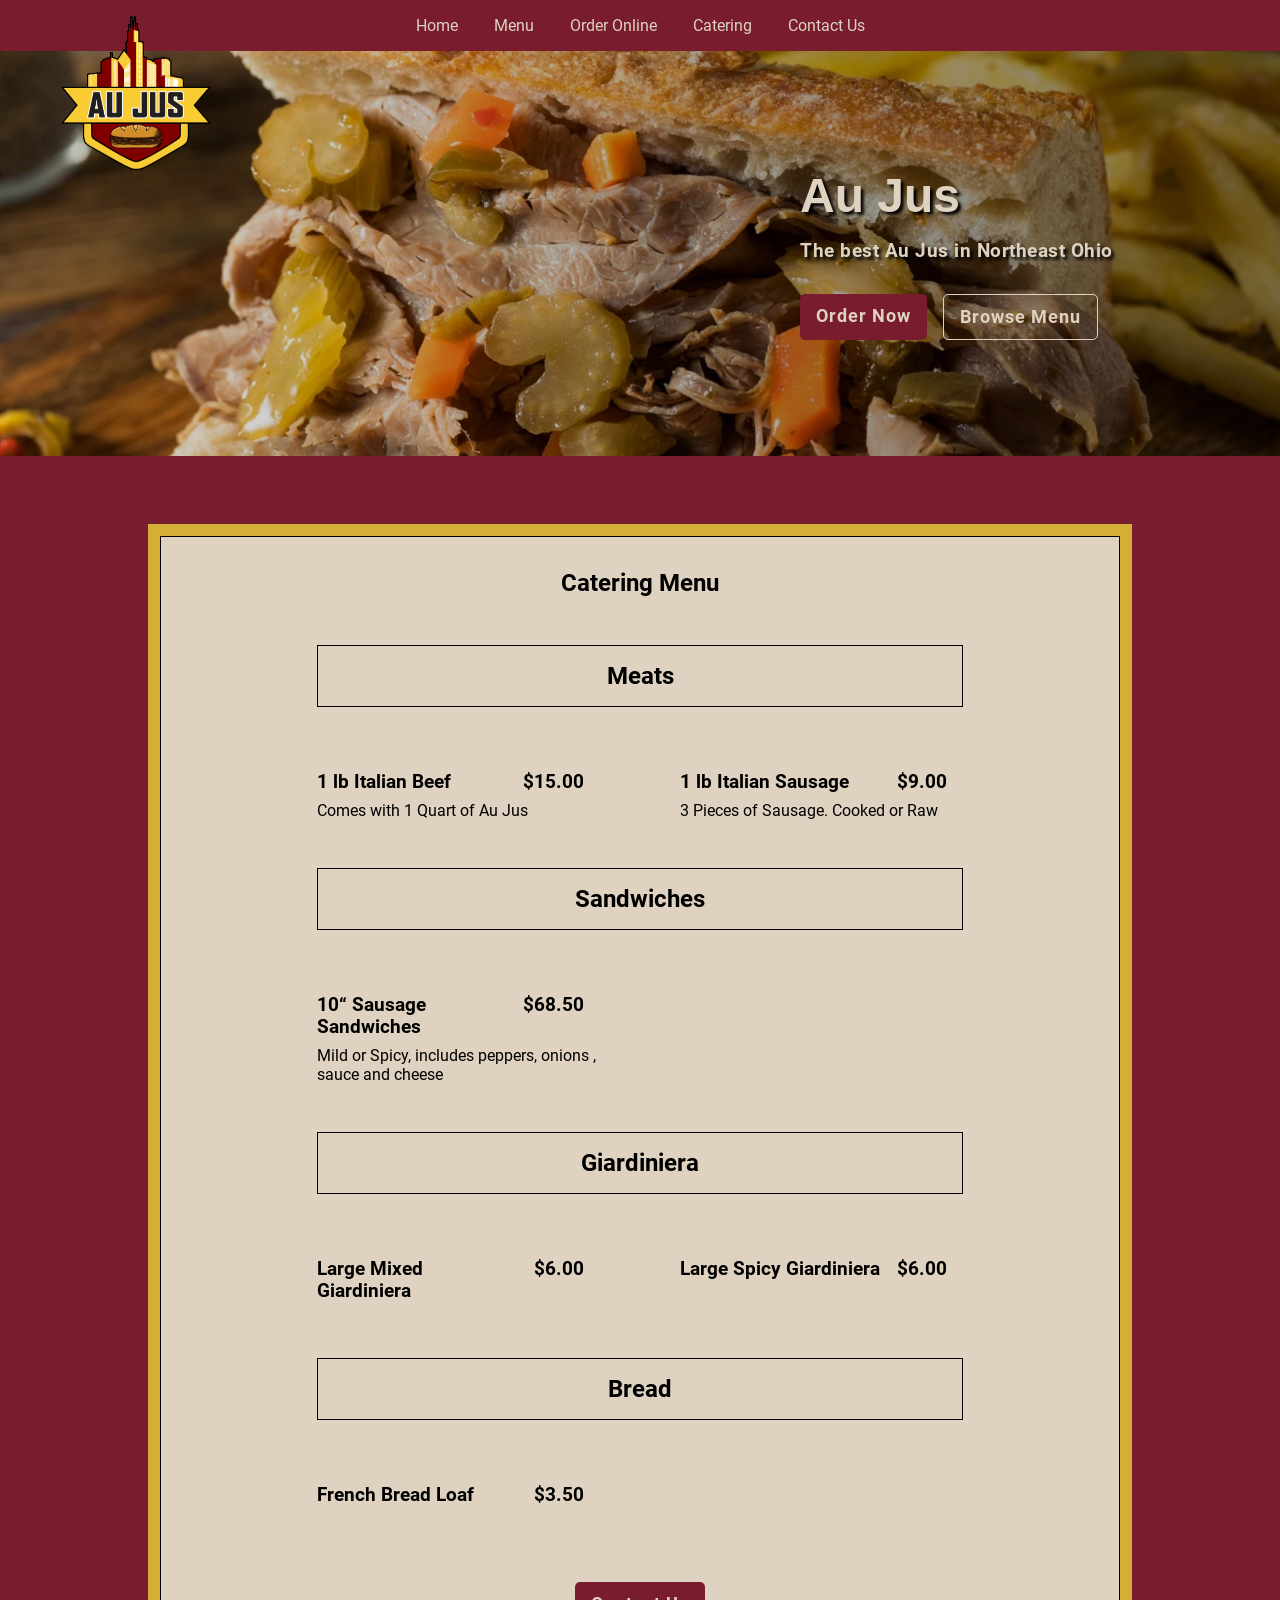
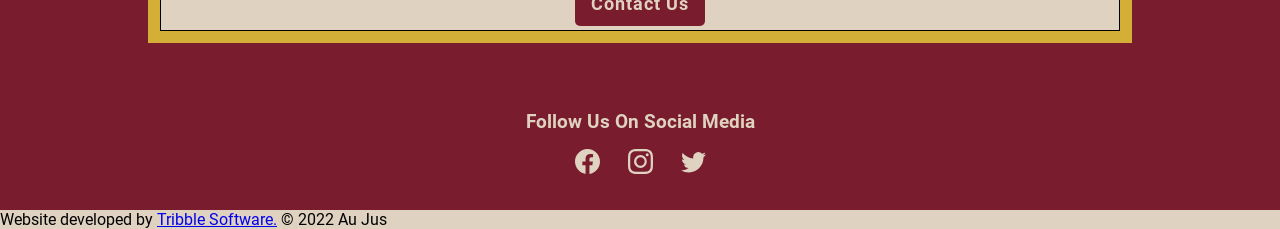
==== commit 0f1e5729: "updated catering menu, index.html and menu page" ====
--- a/CateringMenu.html
+++ b/CateringMenu.html
@@ -78,7 +78,7 @@
                 <h3>1 lb Italian Beef</h3>
                 <h3>$15.00</h3>
               </div>
-              <p>Comes with 1 Quart of Aus Jus</p>
+              <p>Comes with 1 Quart of Au Jus</p>
             </div>
             <div class="cateringMenuItem">
               <div class="menuItemTitle">
@@ -108,17 +108,17 @@
 
           <!-- </div> -->
 
-          <h2 class="menuGroupTitle">Giardinera</h2>
-          <div class="menuItem-flex-container">
-            <div class="cateringMenuItem">
-              <div class="menuItemTitle">
-                <h3>Large Mixed Giardinera</h3>
+          <h2 class="menuGroupTitle">Giardiniera</h2>
+          <div class="menuItem-flex-container">
+            <div class="cateringMenuItem">
+              <div class="menuItemTitle">
+                <h3>Large Mixed Giardiniera</h3>
                 <h3>$6.00</h3>
               </div>
             </div>
             <div class="cateringMenuItem">
               <div class="menuItemTitle">
-                <h3>Large Spicy Giardinera</h3>
+                <h3>Large Spicy Giardiniera</h3>
                 <h3>$6.00</h3>
               </div>
             </div>
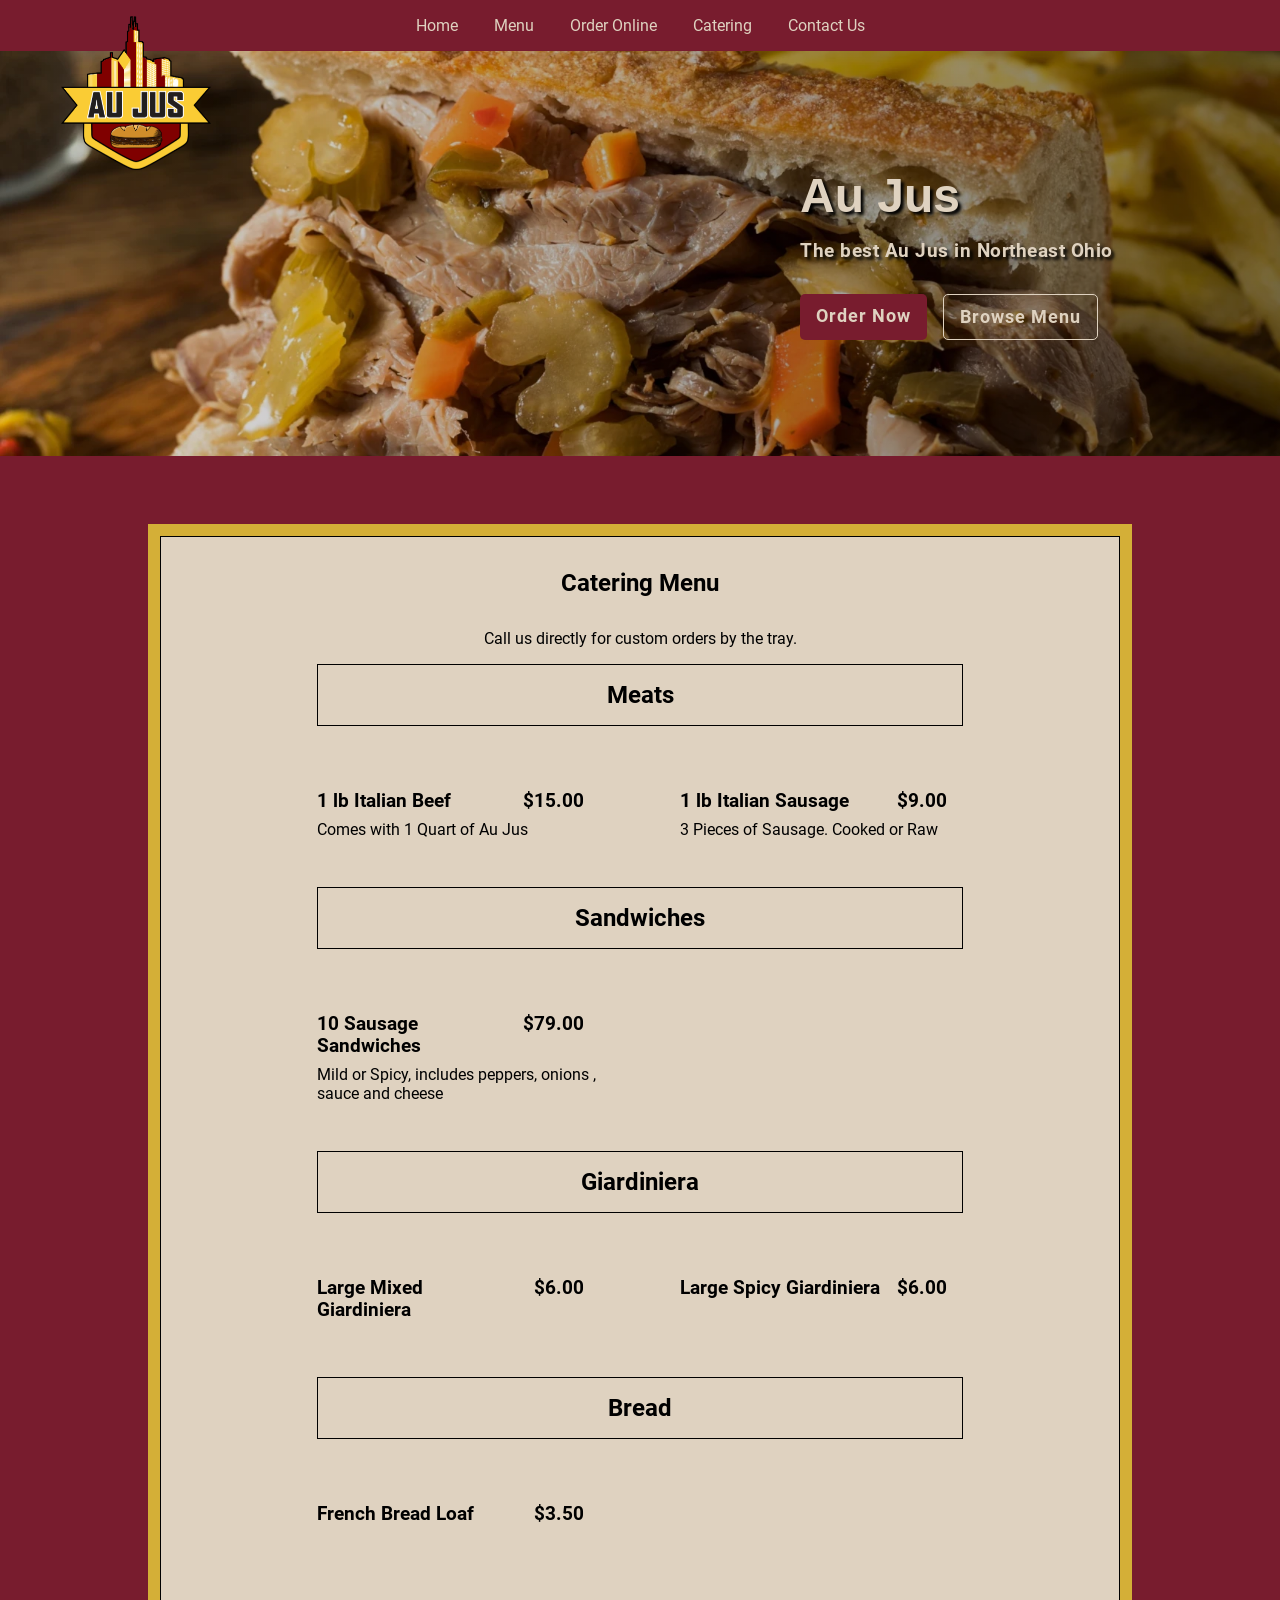
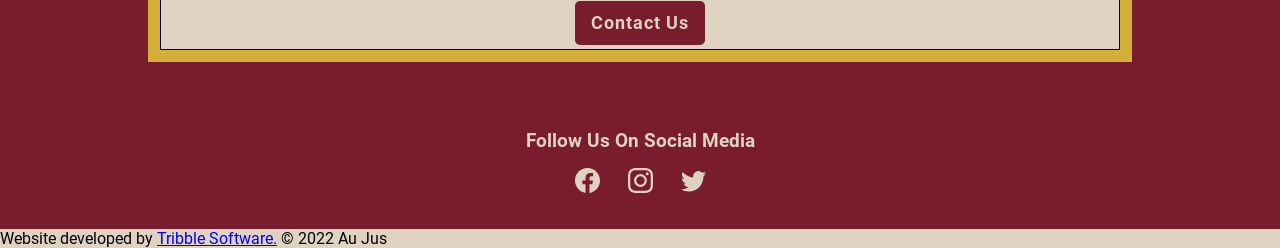
==== commit 4d59a71b: "updated prices and menu per jakob" ====
--- a/CateringMenu.html
+++ b/CateringMenu.html
@@ -69,6 +69,7 @@
     <div class="menuWrapper">
       <div class="menu">
         <h2>Catering Menu</h2>
+        <p class="c-menu-h2">Call us directly for custom orders by the tray.</p>
 
         <div class="catering-flex-container">
           <h2 class="menuGroupTitle">Meats</h2>
@@ -92,8 +93,8 @@
           <div class="menuItem-flex-container">
             <div class="cateringMenuItem">
               <div class="menuItemTitle">
-                <h3>10“ Sausage Sandwiches</h3>
-                <h3>$68.50</h3>
+                <h3>10 Sausage Sandwiches</h3>
+                <h3>$79.00</h3>
               </div>
               <p>Mild or Spicy, includes peppers, onions , sauce and cheese</p>
             </div>
--- a/css/style.css
+++ b/css/style.css
@@ -519,6 +519,11 @@
   margin: 1rem 0 2rem 0;
 }
 
+.disclaimer{
+  font-size: .75rem;
+  margin-top: 2rem;
+}
+
 /* ---------------------------Catering Menu ------------------------------- */
 
 .catering-flex-container {
@@ -536,6 +541,10 @@
   display: flex;
   justify-content: flex-start;
   gap: 5rem;
+}
+
+.c-menu-h2{
+  text-align: center;
 }
 /* ------------------------- Contact Us------------------------------------ */
 
